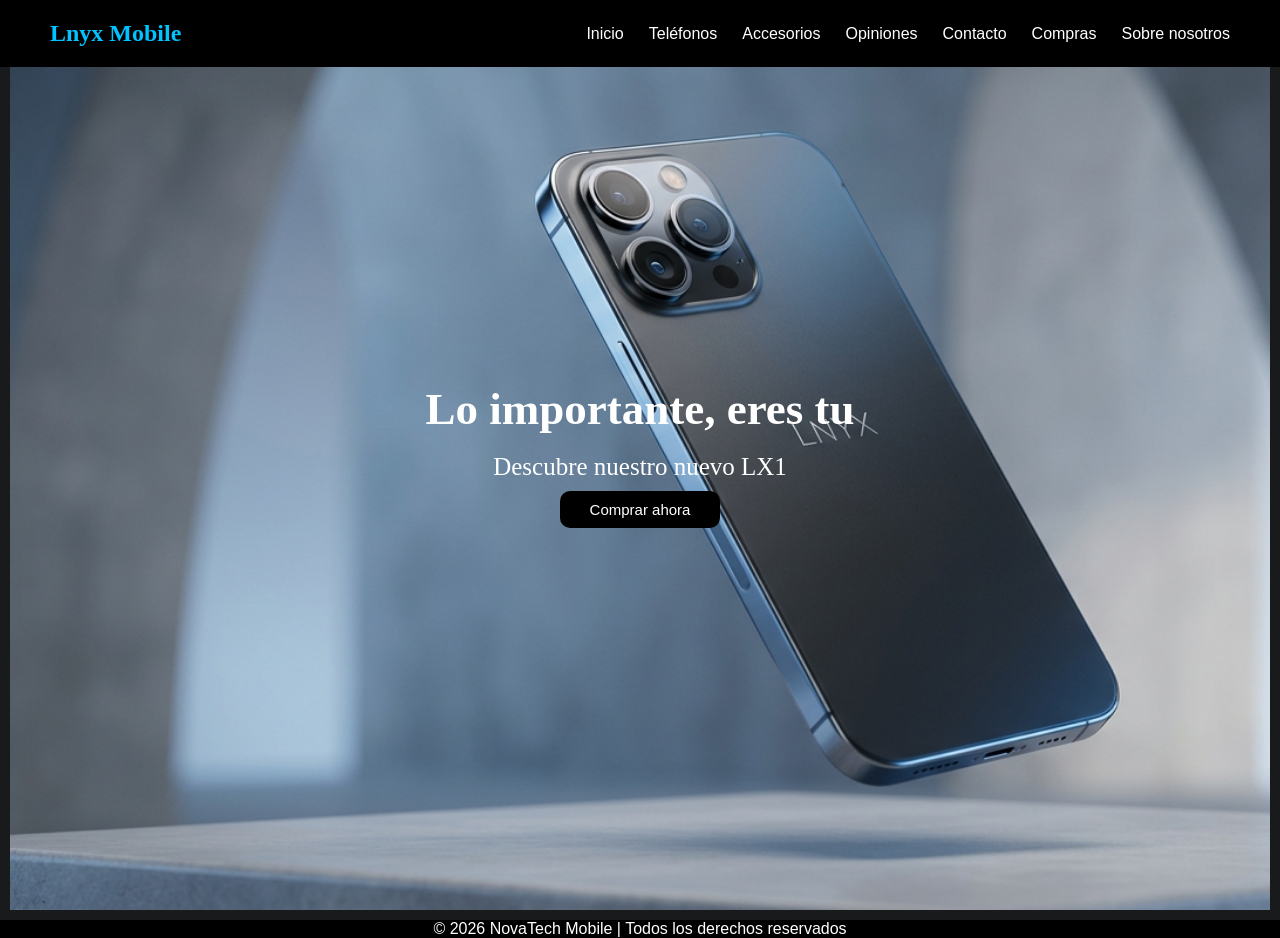
==== index.html @ 4de54b0c "modificacion de html a raiz" ====
<!DOCTYPE html>
<html lang="es">
<head>
    <meta charset="UTF-8">
    <meta name="viewport" content="width=device-width, initial-scale=1.0">
    <title>Lnyx Mobile</title>
    <link rel="stylesheet" href="../css/estilos.css">
</head>
<body >

    <div id="barraNavegacion"></div>

    <section class="principal">
        <div>
        <h1 >Lo importante, eres tu</h1>
        <br>
        <p>Descubre nuestro nuevo LX1</p>
        <button onclick="window.location.href='telefono-principal.html'" id="boton-comprarPrincipal" class="boton-comprar">Comprar ahora</button>
        </div>
    </section>

    <section>
        <div>
            
        </div>
    </section>

    <div id="piePagina"></div>
    <script src="../js/script.js"></script>
</body>
</html>
---- css/estilos.css ----
/* Total del documento*/
* {
    margin: 0;
    padding: 0;
    box-sizing: border-box;
}

body {
    font-family: Arial, sans-serif;
    background: #181a1b;
    color: white;
}

.body-index {
    padding-top: 100px;
}



/* barra de navegacion */

header {
    background: #000000;
    position: fixed;
    top: 0;
    left: 0;
    width: 100%;
    z-index: 100;
}

.barraNavegacion {
    display: flex;
    justify-content: space-between;
    align-items: center;
    padding: 20px 50px;
}
.principal h1{
    font-size: 45px;
}

.principal p{
    font-size: 25px;
}

.logo {
    color: #00c3ff;
    font-family: 'Times New Roman', Times, serif;
}

.links-barraNav {
    display: flex;
    list-style: none;
    gap: 25px;
}

.links-barraNav a {
    text-decoration: none;
    color: white;
}

/*seccion principal*/
.principal {
    background-image: url(/recursos/telefono-principal.png);
    background-repeat: no-repeat;
    background-size: cover;
    height: 100vh;
    display: flex;
    justify-content: center;
    align-items: center;
    text-align: center;
    font-family: 'Times New Roman', Times, serif;
    margin: 10px;  
}

.boton-comprar{
    padding: 10px 30px;
    color: rgb(255, 255, 255);
    border: none;
    border-radius: 10px;
    background: rgb(0, 0, 0);
    font-size: 15px;
    margin: 10px 10px 10px 10px;  
}

.boton-comprar:hover{
    background: #222;
}

/* pagina de el telefono principal */
 #telefono-s{ 
    text-align: center;
    align-items: center;
    display: flex;
}

#telefono-div{
    display: flex;
    align-items: center;
    gap: 20px;
}

#rendimiento-div{
    display: flex;
    flex-direction: row;
    align-items: center;
    gap: 30px;
    justify-content:right;
}

img {
    margin-top: 50px;
    margin-left: 50px;
    margin-right: 50px;
}

#telefono-img{
    height: 500px;
}

#texto-rendimiento{
    /*  */
}
#rendimiento-imagen{
    height: 350px;
    width: 480px;
}

/* pie de pagina */
footer {
    background: black;
    text-align: center;
    padding: 15;
    
}

/* Carrito de compras */
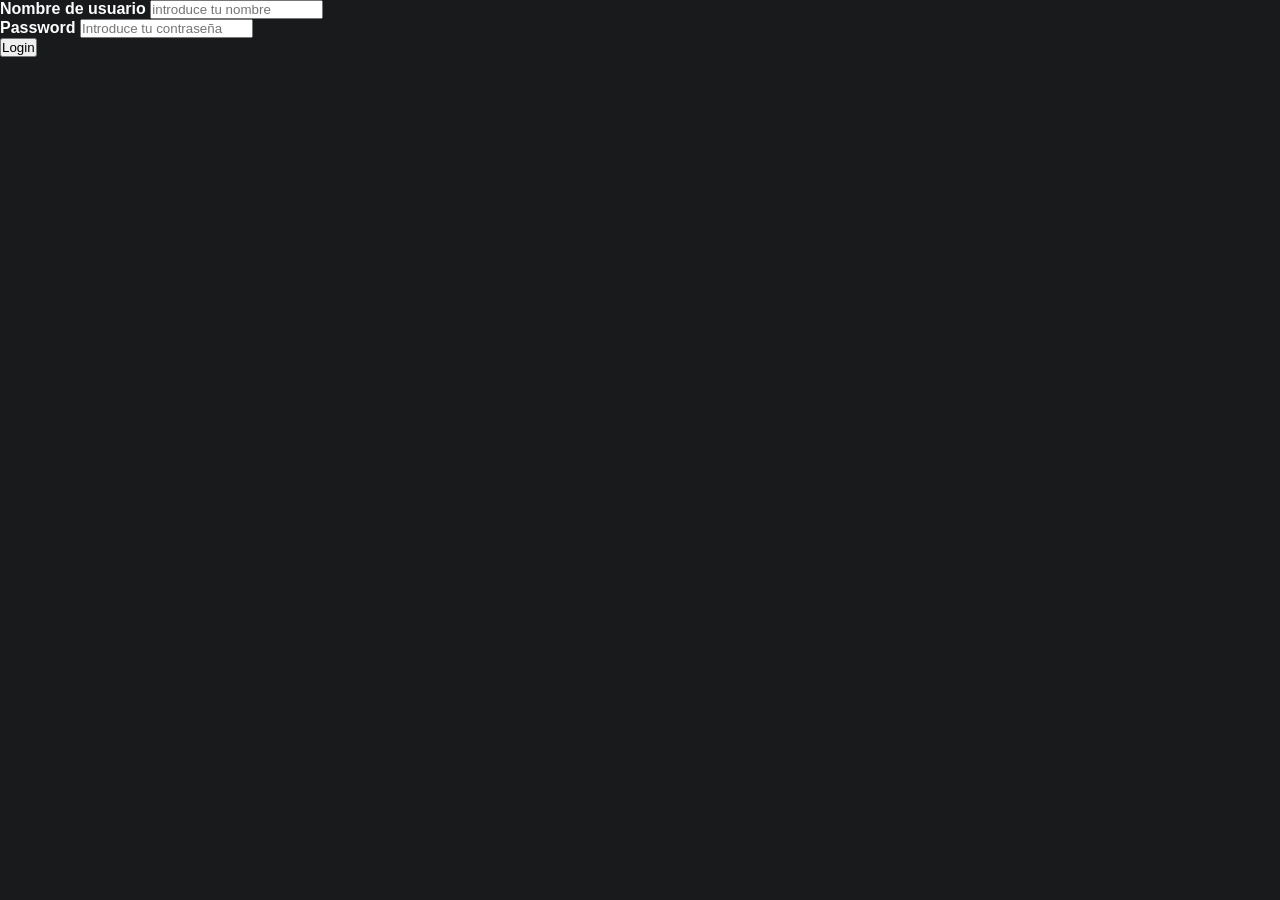
==== commit aa94eeae: "Correccion de orden de archivos" ====
--- a/index.html
+++ b/index.html
@@ -1,31 +1,21 @@
 <!DOCTYPE html>
-<html lang="es">
+<html lang="en">
 <head>
     <meta charset="UTF-8">
     <meta name="viewport" content="width=device-width, initial-scale=1.0">
-    <title>Lnyx Mobile</title>
+    <title>Login</title>
     <link rel="stylesheet" href="../css/estilos.css">
 </head>
-<body >
-
-    <div id="barraNavegacion"></div>
-
-    <section class="principal">
-        <div>
-        <h1 >Lo importante, eres tu</h1>
+<body>
+    <div class="login">
+        <label for="nombre"><b>Nombre de usuario</b></label>
+    
+        <input type="text" placeholder="introduce tu nombre" name="uname" required>
         <br>
-        <p>Descubre nuestro nuevo LX1</p>
-        <button onclick="window.location.href='telefono-principal.html'" id="boton-comprarPrincipal" class="boton-comprar">Comprar ahora</button>
-        </div>
-    </section>
-
-    <section>
-        <div>
-            
-        </div>
-    </section>
-
-    <div id="piePagina"></div>
-    <script src="../js/script.js"></script>
+        <label for="contraseña"><b>Password</b></label>
+        <input type="contraseña" placeholder="Introduce tu contraseña" name="contraseña" required>
+        <br>
+        <button onclick="window.location.href='/html/feed.html'"type="entrar-login">Login</button>
+  </div>
 </body>
 </html>
--- a/css/estilos.css
+++ b/css/estilos.css
@@ -60,7 +60,7 @@
 
 /*seccion principal*/
 .principal {
-    background-image: url(/recursos/telefono-principal.png);
+    background-image: url(../recursos/telefono-principal.png);
     background-repeat: no-repeat;
     background-size: cover;
     height: 100vh;
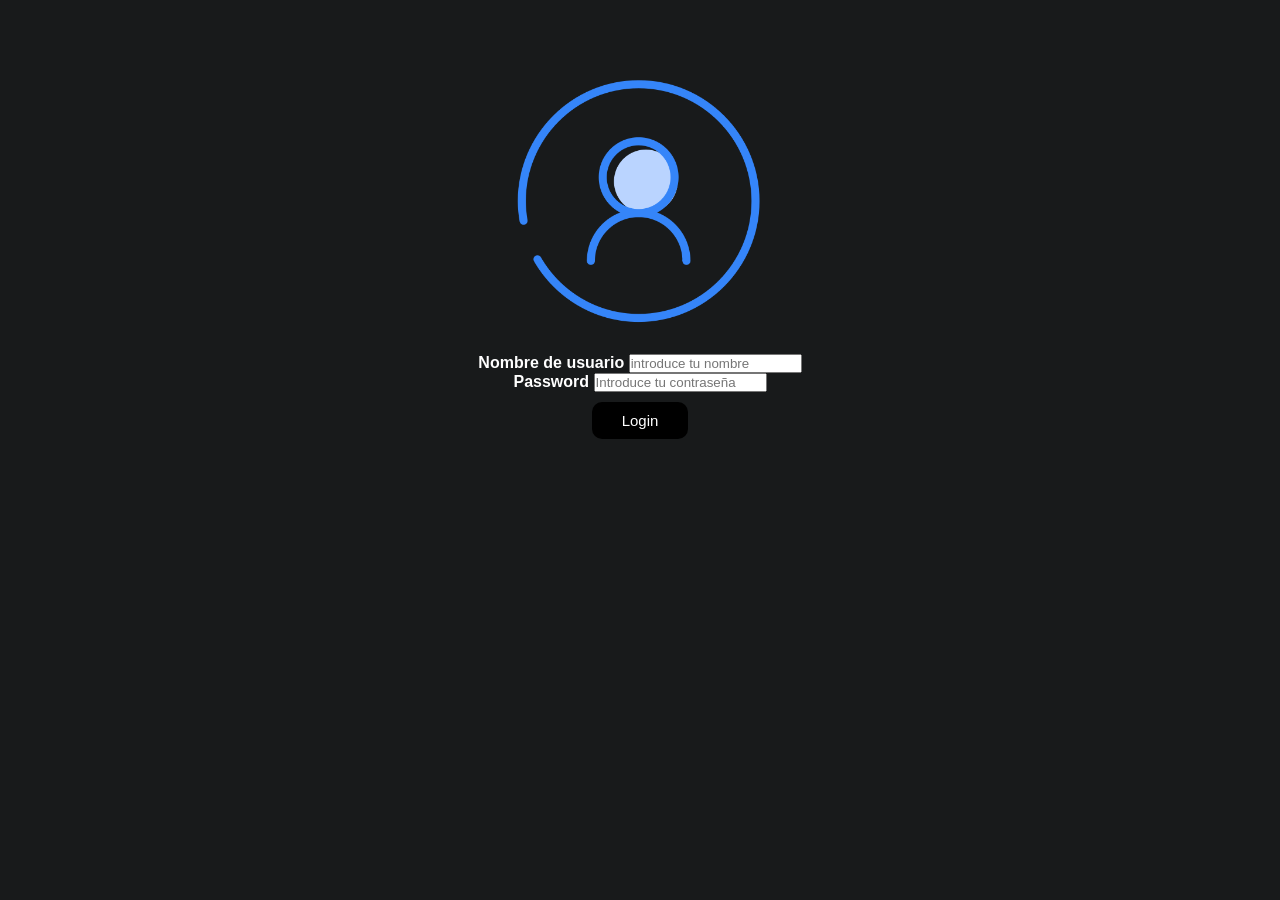
==== commit 5adffd22: "agregadas demas pestañas de html" ====
--- a/index.html
+++ b/index.html
@@ -4,18 +4,21 @@
     <meta charset="UTF-8">
     <meta name="viewport" content="width=device-width, initial-scale=1.0">
     <title>Login</title>
-    <link rel="stylesheet" href="../css/estilos.css">
+    <link rel="stylesheet" href="css/estilos.css">
 </head>
 <body>
-    <div class="login">
-        <label for="nombre"><b>Nombre de usuario</b></label>
-    
-        <input type="text" placeholder="introduce tu nombre" name="uname" required>
-        <br>
-        <label for="contraseña"><b>Password</b></label>
-        <input type="contraseña" placeholder="Introduce tu contraseña" name="contraseña" required>
-        <br>
-        <button onclick="window.location.href='/html/feed.html'"type="entrar-login">Login</button>
-  </div>
+    <section>
+        <div class="login">
+            <img src="/recursos/user-icono.png" height="300" width="300" alt="icono de usuario ">
+            <br>
+            <label for="nombre"><b>Nombre de usuario</b></label>
+            <input type="text" placeholder="introduce tu nombre" name="uname" required>
+            <br>
+            <label for="contraseña"><b>Password</b></label>
+            <input type="contraseña" placeholder="Introduce tu contraseña" name="contraseña" required>
+            <br>
+            <button onclick="window.location.href='/html/feed.html'"class="boton-comprar">Login</button>
+        </div>
+  </section>
 </body>
 </html>
--- a/css/estilos.css
+++ b/css/estilos.css
@@ -117,9 +117,6 @@
     height: 500px;
 }
 
-#texto-rendimiento{
-    /*  */
-}
 #rendimiento-imagen{
     height: 350px;
     width: 480px;
@@ -133,5 +130,12 @@
     
 }
 
+/*Login*/
+.login{
+    text-align: center;
+}
+
+
+
 /* Carrito de compras */
 
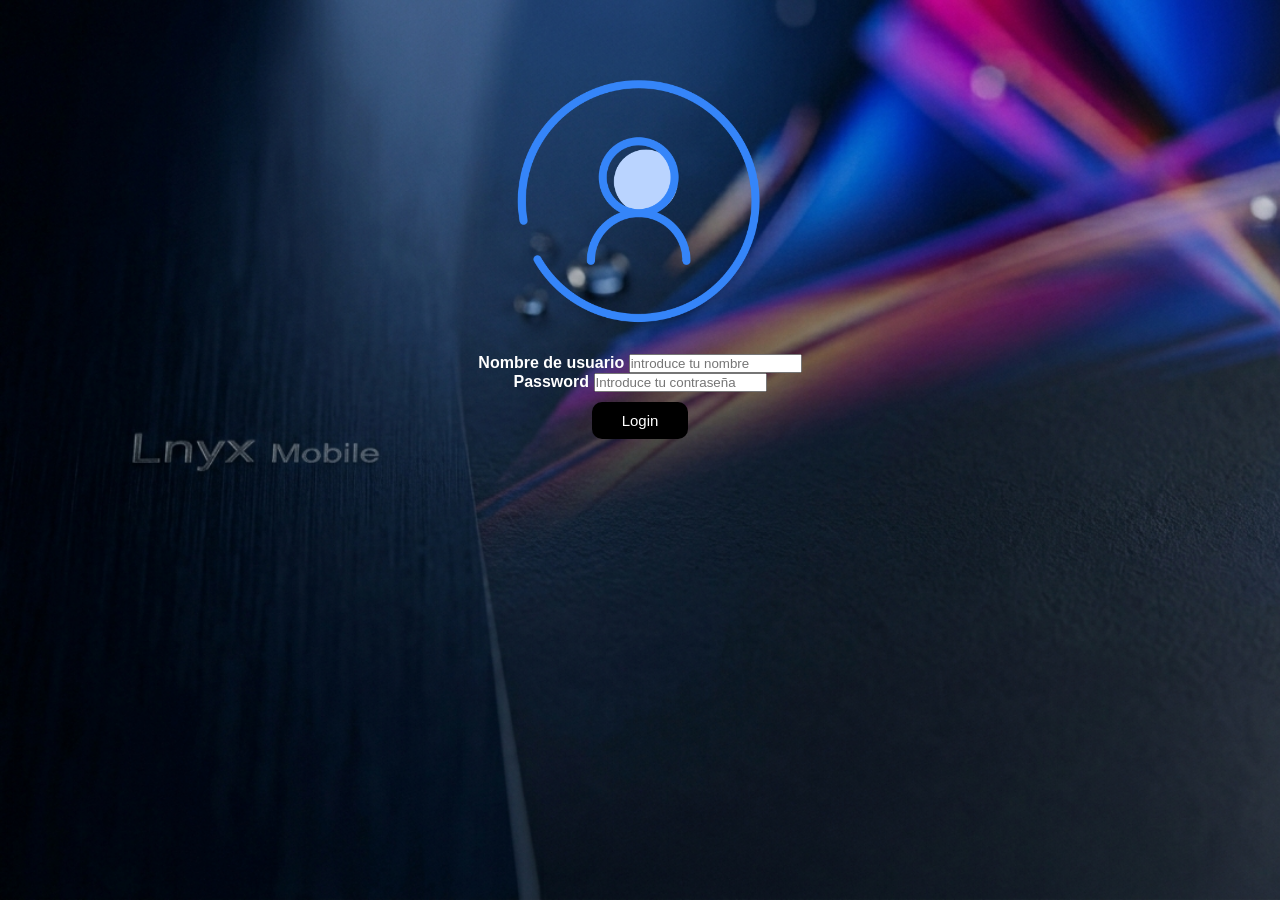
==== commit 74e09023: "style : mejora de feed y de login 'definitivos'" ====
--- a/index.html
+++ b/index.html
@@ -7,18 +7,20 @@
     <link rel="stylesheet" href="css/estilos.css">
 </head>
 <body>
-    <section>
-        <div class="login">
-            <img src="/recursos/user-icono.png" height="300" width="300" alt="icono de usuario ">
-            <br>
-            <label for="nombre"><b>Nombre de usuario</b></label>
-            <input type="text" placeholder="introduce tu nombre" name="uname" required>
-            <br>
-            <label for="contraseña"><b>Password</b></label>
-            <input type="contraseña" placeholder="Introduce tu contraseña" name="contraseña" required>
-            <br>
-            <button onclick="window.location.href='/html/feed.html'"class="boton-comprar">Login</button>
-        </div>
-  </section>
+    <main>
+        <section>
+            <div class="login">
+                <img src="recursos/user-icono.png" height="300" width="300" alt="icono de usuario ">
+                <br>
+                <label for="username"><b>Nombre de usuario</b></label>
+                <input type="text" id="username" placeholder="introduce tu nombre" required>
+                <br>
+                <label for="password"><b>Password</b></label>
+                <input type="password" id="password" placeholder="Introduce tu contraseña" name="contraseña" required>
+                <br>
+                <button onclick="window.location.href='html/feed.html'" class="boton-comprar">Login</button>
+            </div>
+        </section>
+    </main>
 </body>
 </html>
--- a/css/estilos.css
+++ b/css/estilos.css
@@ -14,8 +14,6 @@
 .body-index {
     padding-top: 100px;
 }
-
-
 
 /* barra de navegacion */
 
@@ -34,6 +32,18 @@
     align-items: center;
     padding: 20px 50px;
 }
+
+.links-barraNav {
+    display: flex;
+    list-style: none;
+    gap: 25px;
+}
+
+.links-barraNav a {
+    text-decoration: none;
+    color: white;
+}
+
 .principal h1{
     font-size: 45px;
 }
@@ -45,17 +55,6 @@
 .logo {
     color: #00c3ff;
     font-family: 'Times New Roman', Times, serif;
-}
-
-.links-barraNav {
-    display: flex;
-    list-style: none;
-    gap: 25px;
-}
-
-.links-barraNav a {
-    text-decoration: none;
-    color: white;
 }
 
 /*seccion principal*/
@@ -86,8 +85,62 @@
     background: #222;
 }
 
+.destacados {
+    padding: 50px 20px;
+    text-align: center;
+}
+
+.destacados h2 {
+    font-size: 2.5em;
+    margin-bottom: 40px;
+    color: #00c3ff;
+}
+
+.galeria-telefonos {
+    display: flex;
+    justify-content: center;
+    flex-wrap: wrap; 
+    gap: 30px;
+}
+
+.telefono-item {
+    background: #282a2b;
+    border-radius: 10px;
+    padding: 20px;
+    width: 300px;
+}
+
+.telefono-item img {
+    max-width: 60%;
+    height: auto;
+    border-radius: 5px;
+    margin-bottom: 15px;
+}
+
+.telefono-item h3 {
+    font-size: 1.8em;
+    margin-bottom: 10px;
+    color: #fff;
+}
+
+.telefono-item p {
+    font-size: 1em;
+    color: #bbb;
+    margin-bottom: 20px;
+}
+
+
+/* login */
+
+.login {
+    background-image: url(../recursos/fondo-login.png);
+    background-repeat: no-repeat;
+    background-size: cover;
+    height: 100vh; 
+}
+
 /* pagina de el telefono principal */
- #telefono-s{ 
+#telefono-s{ 
     text-align: center;
     align-items: center;
     display: flex;
@@ -122,6 +175,8 @@
     width: 480px;
 }
 
+
+
 /* pie de pagina */
 footer {
     background: black;
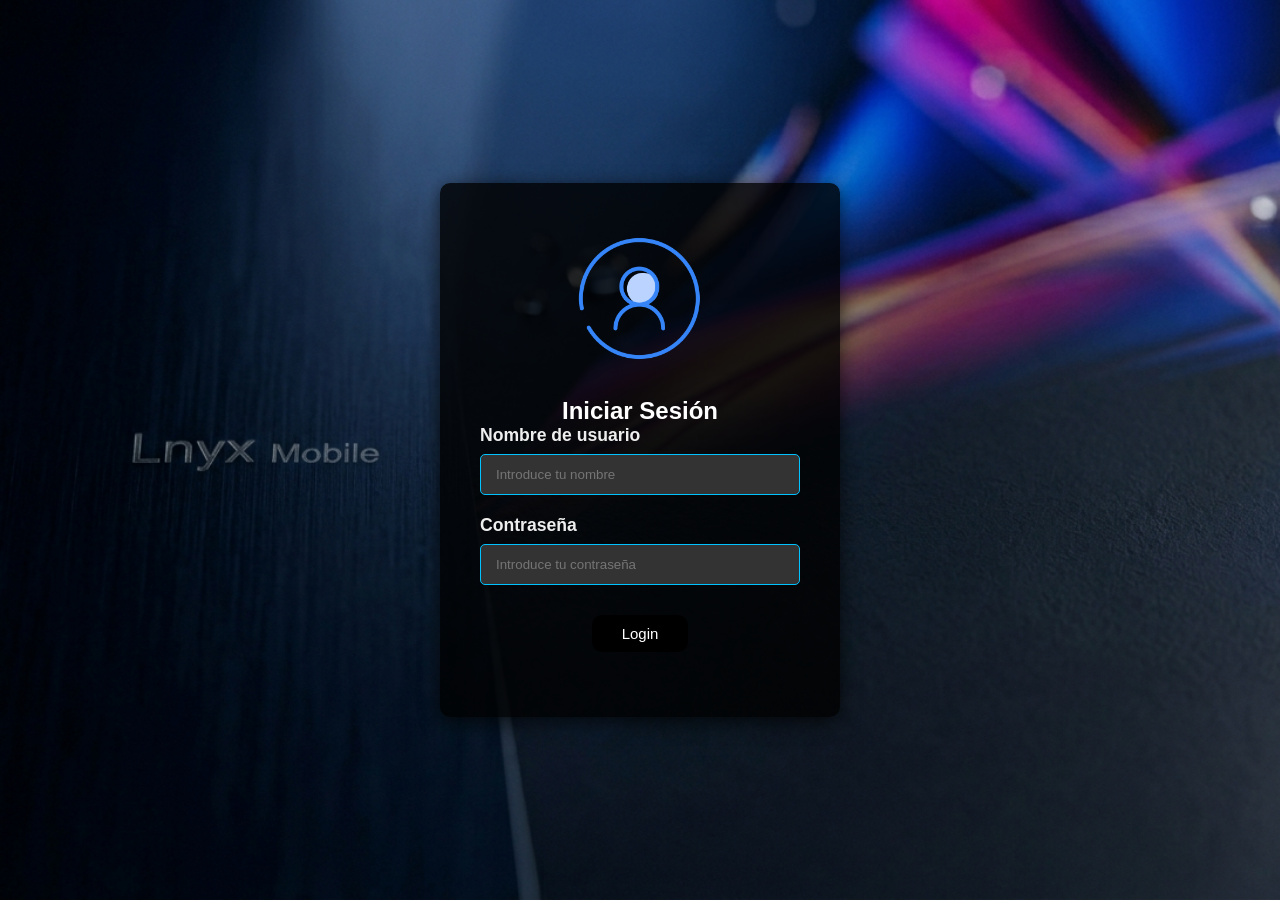
==== commit 49171c52: "Version 'final'" ====
--- a/index.html
+++ b/index.html
@@ -7,20 +7,24 @@
     <link rel="stylesheet" href="css/estilos.css">
 </head>
 <body>
-    <main>
-        <section>
-            <div class="login">
-                <img src="recursos/user-icono.png" height="300" width="300" alt="icono de usuario ">
-                <br>
-                <label for="username"><b>Nombre de usuario</b></label>
-                <input type="text" id="username" placeholder="introduce tu nombre" required>
-                <br>
-                <label for="password"><b>Password</b></label>
-                <input type="password" id="password" placeholder="Introduce tu contraseña" name="contraseña" required>
-                <br>
-                <button onclick="window.location.href='html/feed.html'" class="boton-comprar">Login</button>
+    <main class="login">
+        <section class="seccion-login">
+            <div class="formulario-login"> 
+                <img src="recursos/user-icono.png" height="150" width="150" alt="icono de usuario"> 
+                <h2>Iniciar Sesión</h2>
+                <div class="campo-login">
+                    <label for="username"><b>Nombre de usuario</b></label>
+                    <input type="text" id="username" placeholder="Introduce tu nombre" required>
+                </div>
+                <div class="campo-login">
+                    <label for="password"><b>Contraseña</b></label>
+                    <input type="password" id="password" placeholder="Introduce tu contraseña" required>
+                </div>
+                <button type="button" onclick="verificarLogin()" class="boton-comprar">Login</button>
+                <p id="mensajeError" class="mensaje-error"></p> 
             </div>
         </section>
     </main>
+    <script src="../js/script.js"></script>
 </body>
 </html>
--- a/css/estilos.css
+++ b/css/estilos.css
@@ -129,6 +129,294 @@
     margin-bottom: 20px;
 }
 
+/* pagina lx1 */
+.pagina-producto { 
+    padding-top: 80px;
+    max-width: 1200px;
+    margin: 0 auto;
+    padding: 20px;
+}
+
+.vista-general-producto { 
+    display: flex;
+    flex-wrap: wrap; 
+    gap: 40px;
+    align-items: center;
+    justify-content: center;
+    padding: 50px 0;
+    border-bottom: 1px solid #333;
+    margin-bottom: 40px;
+}
+
+.imagen-producto { 
+    flex: 1;
+    min-width: 300px;
+    text-align: center;
+}
+
+.imagen-producto img {
+    max-width: 100%;
+    height: auto;
+    max-height: 550px; 
+    object-fit: contain; 
+    margin: 0; 
+}
+
+.info-producto { 
+    flex: 2;
+    min-width: 350px; /
+}
+
+.info-producto h1 {
+    font-size: 3.5em;
+    color: #00c3ff;
+    margin-bottom: 10px;
+}
+
+.info-producto h2 {
+    font-size: 2em;
+    color: #eee;
+    margin-bottom: 20px;
+}
+
+.info-producto .precio { 
+    font-size: 2.5em;
+    font-weight: bold;
+    color: #fff;
+    margin-bottom: 25px;
+}
+
+.info-producto .descripcion { 
+    font-size: 1.1em;
+    line-height: 1.6;
+    color: #bbb;
+    margin-bottom: 30px;
+}
+
+.info-producto .boton-comprar {
+    padding: 15px 40px;
+    font-size: 1.2em;
+    border-radius: 5px;
+}
+
+.especs-mini { 
+    background: #282a2b;
+    padding: 20px;
+    border-radius: 8px;
+    margin-top: 30px;
+}
+
+.especs-mini h3 {
+    color: #00c3ff;
+    margin-bottom: 15px;
+    font-size: 1.5em;
+}
+
+.especs-mini ul {
+    list-style: none;
+    padding: 0;
+}
+
+.especs-mini li {
+    padding: 8px 0;
+    border-bottom: 1px dashed #444;
+    color: #ddd;
+}
+
+.especs-mini li:last-child {
+    border-bottom: none;
+}
+
+.detalles-producto { 
+    display: flex;
+    flex-wrap: wrap;
+    gap: 30px;
+    justify-content: center;
+    padding: 40px 0;
+}
+
+.bloque-detalle { 
+    background: #282a2b;
+    border-radius: 10px;
+    padding: 30px;
+    flex: 1;
+    min-width: 300px;
+    max-width: 45%; 
+}
+
+.bloque-detalle h2 {
+    color: #00c3ff;
+    font-size: 2em;
+    margin-bottom: 20px;
+}
+
+.bloque-detalle p {
+    color: #bbb;
+    line-height: 1.6;
+    margin-bottom: 20px;
+}
+
+.bloque-detalle img {
+    max-width: 100%;
+    height: auto;
+    border-radius: 8px;
+    margin-top: 20px;
+}
+
+/* accesorios */
+.seccion-accesorios {
+    padding-top: 80px; 
+    max-width: 1200px;
+    margin: 0 auto;
+    padding: 20px;
+    text-align: center;
+}
+
+.titulo-seccion {
+    font-size: 3.5em;
+    color: #00c3ff;
+    margin-bottom: 20px;
+    margin-top: 70px;
+}
+
+.descripcion-seccion {
+    font-size: 1.2em;
+    color: #bbb;
+    margin-bottom: 50px;
+    max-width: 800px;
+    margin-left: auto;
+    margin-right: auto;
+}
+
+.galeria-accesorios {
+    display: grid;
+    grid-template-columns: repeat(auto-fit, minmax(280px, 1fr)); 
+    gap: 30px;
+    justify-content: center;
+}
+
+.accesorio-item {
+    background: #282a2b;
+    border-radius: 10px;
+    padding: 25px;
+    box-shadow: 0 5px 15px rgba(0, 0, 0, 0.5);
+    display: flex;
+    flex-direction: column;
+    justify-content: space-between; 
+}
+
+.accesorio-item:hover {
+    box-shadow: 0 10px 25px rgba(0, 0, 0, 0.7);
+    transform: translateY(-10px);
+}
+
+.accesorio-item img {
+    max-width: 100%;
+    height: 200px; 
+    object-fit: contain; 
+    border-radius: 5px;
+    margin-bottom: 20px;
+    margin-top: 0; 
+    margin-left: auto;
+    margin-right: auto;
+    display: block; 
+}
+
+.accesorio-item h3 {
+    font-size: 1.8em;
+    color: #fff;
+    margin-bottom: 15px;
+}
+
+.accesorio-item .precio {
+    font-size: 1.6em;
+    font-weight: bold;
+    color: #00c3ff;
+    margin-bottom: 15px;
+}
+
+.accesorio-item .mini-descripcion {
+    font-size: 1em;
+    color: #bbb;
+    line-height: 1.5;
+    margin-bottom: 25px;
+    flex-grow: 1; 
+}
+
+.accesorio-item .boton-comprar {
+    width: 100%;
+    padding: 12px 0;
+    font-size: 1.1em;
+}
+
+/* telefonos  */
+
+.seccion-telefonos {
+    padding-top: 80px; 
+    max-width: 1200px;
+    margin: 0 auto;
+    padding: 20px;
+    text-align: center;
+}
+
+.galeria-telefonos-catalogo { 
+    display: grid;
+    grid-template-columns: repeat(auto-fit, minmax(280px, 1fr)); 
+    gap: 30px;
+    justify-content: center;
+}
+
+.telefono-item-catalogo {
+    background: #282a2b;
+    border-radius: 10px;
+    padding: 25px;
+    box-shadow: 0 5px 15px rgba(0, 0, 0, 0.5);
+    display: flex;
+    flex-direction: column;
+}
+
+.telefono-item-catalogo:hover {
+    transform: translateY(-10px);
+    box-shadow: 0 10px 25px rgba(0, 0, 0, 0.7);
+}
+
+.telefono-item-catalogo img {
+    max-width: 100%;
+    height: 250px; 
+    object-fit: contain; 
+    border-radius: 5px;
+    margin-bottom: 20px;
+    margin-top: 0; 
+    margin-left: auto;
+    margin-right: auto;
+    display: block; 
+}
+
+.telefono-item-catalogo h3 {
+    font-size: 1.8em;
+    color: #fff;
+    margin-bottom: 15px;
+}
+
+.telefono-item-catalogo .precio {
+    font-size: 1.6em;
+    font-weight: bold;
+    color: #00c3ff;
+    margin-bottom: 15px;
+}
+
+.telefono-item-catalogo .mini-descripcion {
+    font-size: 1em;
+    color: #bbb;
+    line-height: 1.5;
+    margin-bottom: 25px;
+    flex-grow: 1;
+}
+
+.telefono-item-catalogo .boton-comprar {
+    width: 100%;
+    font-size: 1.1em;
+}
 
 /* login */
 
@@ -137,45 +425,205 @@
     background-repeat: no-repeat;
     background-size: cover;
     height: 100vh; 
-}
-
-/* pagina de el telefono principal */
-#telefono-s{ 
     text-align: center;
     align-items: center;
-    display: flex;
-}
-
-#telefono-div{
-    display: flex;
+}
+
+.seccion-login {
+    display: flex;
+    justify-content: center;
     align-items: center;
-    gap: 20px;
-}
-
-#rendimiento-div{
-    display: flex;
-    flex-direction: row;
-    align-items: center;
+    width: 100%;
+    height: 100%;
+}
+
+.formulario-login {
+    background-color: rgba(0, 0, 0, 0.8); 
+    padding: 40px;
+    border-radius: 10px;
+    box-shadow: 0 5px 20px rgba(0, 0, 0, 0.7);
+    text-align: center;
+    max-width: 400px;
+    width: 90%; 
+}
+
+.formulario-login img {
+    margin-bottom: 20px;
+    margin-top: 0;
+}
+
+.campo-login {
+    margin-bottom: 20px;
+    text-align: left;
+}
+
+.campo-login label {
+    display: block; 
+    margin-bottom: 8px;
+    font-size: 1.1em;
+    color: #eee;
+}
+
+.mensaje-error {
+    color: #ff6b6b;
+    margin-top: 15px;
+    font-weight: bold;
+}
+
+
+.campo-login input[type="text"],
+.campo-login input[type="password"] {
+    width: 100%;
+    padding: 12px 15px;
+    border: 1px solid #00c3ff;
+    border-radius: 5px;
+    background-color: #333;
+    color: white;
+}
+
+
+/* Carrito d compras */
+
+.seccion-carrito {
+    padding-top: 100px; 
+    max-width: 1000px;
+    margin: 0 auto;
+    padding: 20px;
+    text-align: center;
+}
+
+.contenedor-tabla-carrito {
+    overflow-x: auto; 
+    margin-bottom: 30px;
+}
+
+.titulo-carrito {
+    font-size: 3.5em;
+    color: #00c3ff;
+}
+
+.descripcion-carrito {
+    font-size: 1.1em;
+    color: #bbb;
+    margin-bottom: 30px;
+}
+
+.tabla-carrito {
+    width: 100%;
+    border-collapse: collapse;
+    margin: 0 auto;
+    background-color: #282a2b;
+    box-shadow: 0 5px 15px rgba(0, 0, 0, 0.5);
+}
+
+.tabla-carrito th, .tabla-carrito td {
+    padding: 10px;
+    border: 1px solid #333;
+    text-align: left;
+    color: white;
+}
+
+.tabla-carrito thead th {
+    background-color: #000000;
+    color: #00c3ff;
+    font-weight: bold;
+}
+
+.total-carrito {
+    color: #00c3ff;
+    margin-bottom: 25px;
+    font-weight: bold;
+}
+
+.acciones-carrito {
+    flex-wrap: wrap; 
+}
+
+.contenedor-filtro {
+    margin-bottom: 30px;
+    text-align: left; 
+    max-width: 600px; 
+    margin-left: auto;
+    margin-right: auto;
+}
+
+.contenedor-filtro label {
+    display: block;
+    margin-bottom: 10px;
+    color: #eee;
+}
+
+.input-filtro {
+    width: 100%;
+    padding: 12px 15px;
+    border: 1px solid #00c3ff;
+    border-radius: 5px;
+    background-color: #333;
+    color: white;
+    box-sizing: border-box;
+}
+
+.input-filtro::placeholder {
+    color: #aaa;
+}
+
+
+/* sobre */
+.seccion-sobre-nosotros {
+    padding-top: 80px; 
+    max-width: 1200px;
+    margin: 0 auto;
+    padding: 20px;
+    text-align: center;
+}
+
+.contenido-sobre-nosotros {
+    display: grid;
+    grid-template-columns: repeat(auto-fit, minmax(300px, 1fr));
     gap: 30px;
-    justify-content:right;
-}
-
-img {
     margin-top: 50px;
-    margin-left: 50px;
-    margin-right: 50px;
-}
-
-#telefono-img{
-    height: 500px;
-}
-
-#rendimiento-imagen{
-    height: 350px;
-    width: 480px;
-}
-
-
+    text-align: left; 
+}
+
+.bloque-historia,
+.bloque-mision-vision,
+.bloque-valores {
+    background: #282a2b;
+    border-radius: 10px;
+    padding: 30px;
+    box-shadow: 0 5px 15px rgba(0, 0, 0, 0.5);
+}
+
+.bloque-valores ul {
+    list-style: none;
+    padding: 0;
+}
+
+.bloque-valores li {
+    padding: 8px 0;
+    border-bottom: 1px dashed #444;
+}
+
+.valor {
+    color: #00c3ff;
+    font-weight: bold;
+}
+
+.seccion-sobre-nosotros img {
+    max-width: 100%;
+    height: auto;
+    border-radius: 8px;
+    margin-top: 20px;
+    margin-bottom: 25px;
+    display: block;
+    margin-left: auto;
+    margin-right: auto;
+}
+
+.seccion-sobre-nosotros p {
+    color: #bbb;
+    margin-bottom: 15px;
+}
 
 /* pie de pagina */
 footer {
@@ -185,12 +633,163 @@
     
 }
 
-/*Login*/
-.login{
-    text-align: center;
-}
-
-
-
-/* Carrito de compras */
-
+/* Media queries */
+@media (max-width: 992px) {
+    .barraNavegacion {
+        flex-direction: column; 
+        padding: 15px 20px;
+        align-items: center;
+    }
+    .links-barraNav {
+        margin-top: 15px;
+        flex-direction: column; 
+        gap: 10px;
+        width: 100%;
+        text-align: center;
+    }
+    .links-barraNav li {
+        width: 100%; 
+    }
+    .links-barraNav a {
+        padding: 8px 0;
+        display: block;
+        background-color: #222; 
+        border-radius: 5px;
+    }
+    .links-barraNav a:hover {
+        background-color: #333;
+    }
+
+    .principal h1 {
+        font-size: 3em;
+    }
+    .principal p {
+        font-size: 1.5em;
+    }
+    .destacados h2 {
+        font-size: 2em;
+    }
+    .galeria-telefonos { 
+        flex-direction: column;
+        align-items: center;
+    }
+    .telefono-item {
+        width: 90%; 
+        max-width: 350px;
+    }
+
+    .vista-general-producto {
+        flex-direction: column;
+        text-align: center;
+    }
+    .info-producto {
+        min-width: auto; 
+        padding: 0 15px; 
+    }
+    .info-producto h1 {
+        font-size: 2.8em;
+    }
+    .info-producto h2 {
+        font-size: 1.8em;
+    }
+    .info-producto .precio {
+        font-size: 2.2em;
+    }
+    .info-producto .description {
+        font-size: 1em;
+    }
+    .detalles-producto {
+        flex-direction: column;
+        align-items: center;
+    }
+
+    .titulo-seccion {
+        font-size: 2.5em;
+    }
+    .descripcion-seccion {
+        font-size: 1em;
+        margin-bottom: 30px;
+    }
+    .galeria-accesorios,
+    .galeria-telefonos-catalogo {
+        grid-template-columns: 1fr;
+    }
+    .accesorio-item,
+    .telefono-item-catalogo {
+        max-width: 350px;
+        margin-left: auto;
+        margin-right: auto;
+    }
+    .accesorio-item img,
+    .telefono-item-catalogo img {
+        height: 180px; 
+    }
+
+    .seccion-carrito {
+        padding-top: 80px;
+        padding: 15px; 
+    }
+    .titulo-carrito {
+        font-size: 2.5em;
+    }
+    .descripcion-carrito {
+        font-size: 0.9em;
+    }
+    .tabla-carrito th, .tabla-carrito td {
+        padding: 10px;
+        font-size: 0.9em;
+    }
+    .total-carrito {
+        font-size: 1.5em;
+    }
+    .acciones-carrito {
+        flex-direction: column; 
+        align-items: stretch; 
+        gap: 10px;
+    }
+    .acciones-carrito .boton-comprar,
+    .acciones-carrito .boton-continuar-compra {
+        width: 100%;
+    }
+
+    .contenido-sobre-nosotros {
+        grid-template-columns: 1fr; 
+        gap: 20px;
+    }
+    .bloque-historia h2,
+    .bloque-mision-vision h2,
+    .bloque-valores h2 {
+        font-size: 1.8em;
+    }
+    .bloque-historia p,
+    .bloque-mision-vision p,
+    .bloque-valores p,
+    .bloque-valores li {
+        font-size: 1em;
+    }
+
+    .formulario-login-contenedor {
+        padding: 30px 20px; 
+        max-width: 95%; 
+    }
+    .formulario-login-contenedor img {
+        height: 120px;
+        width: 120px;
+    }
+    .formulario-login-contenedor h2 {
+        font-size: 2em;
+        margin-bottom: 20px;
+    }
+    .campo-login label {
+        font-size: 1em;
+    }
+    .campo-login input[type="text"],
+    .campo-login input[type="password"] {
+        padding: 10px 12px;
+        font-size: 0.95em;
+    }
+    .formulario-login-contenedor .boton-comprar {
+        padding: 12px;
+        font-size: 1.1em;
+    }
+}
